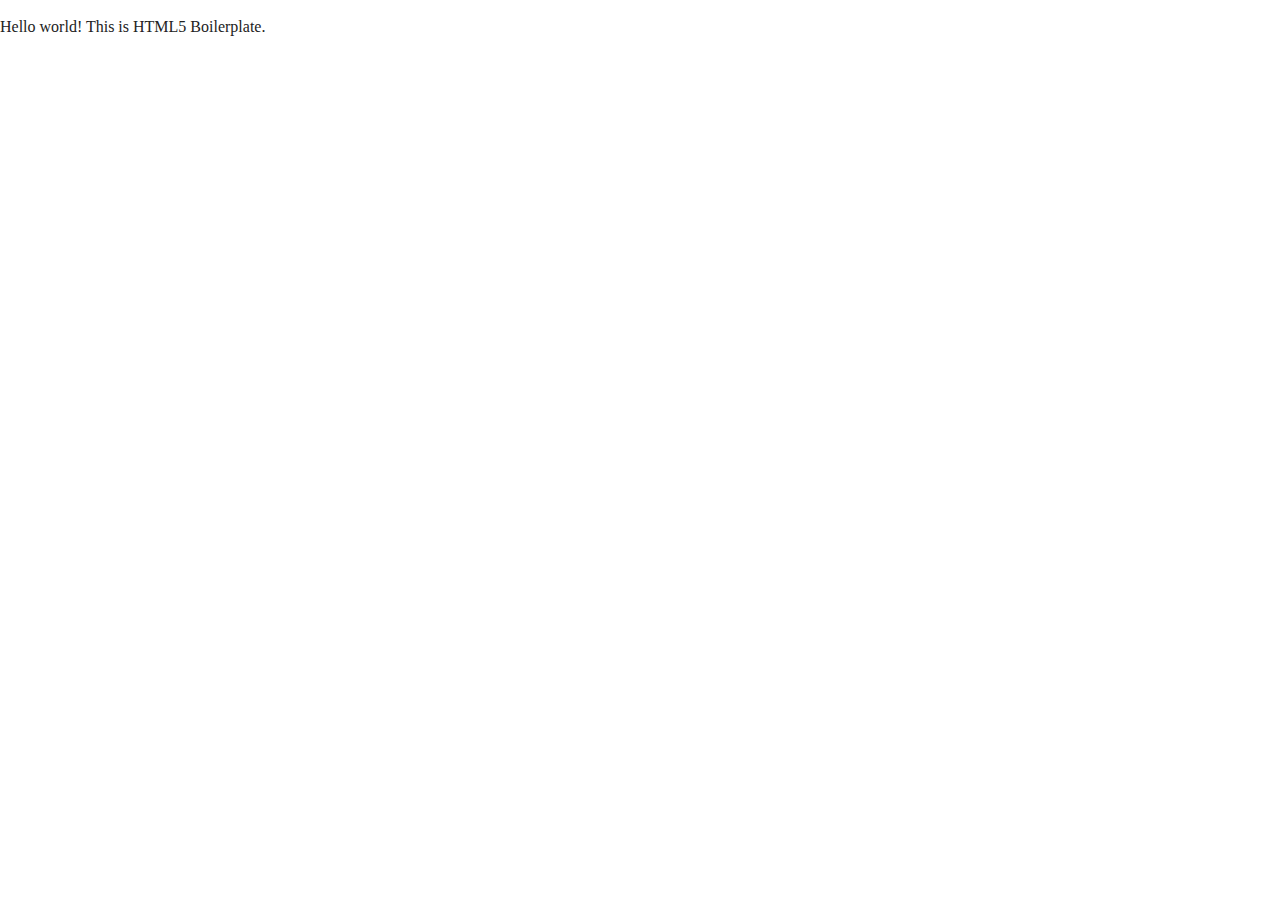
==== about/index.html @ 907ae1ca "Added index.html to about and faq directories" ====
<!doctype html>
<html class="no-js" lang="">

<head>
  <meta charset="utf-8">
  <title></title>
  <meta name="description" content="">
  <meta name="viewport" content="width=device-width, initial-scale=1">

  <meta property="og:title" content="">
  <meta property="og:type" content="">
  <meta property="og:url" content="">
  <meta property="og:image" content="">

  <link rel="manifest" href="site.webmanifest">
  <link rel="apple-touch-icon" href="icon.png">
  <!-- Place favicon.ico in the root directory -->

  <link rel="stylesheet" href="../css/normalize.css">
  <link rel="stylesheet" href="../css/main.css">

  <meta name="theme-color" content="#fafafa">
</head>

<body>

  <!-- Add your site or application content here -->
  <p>Hello world! This is HTML5 Boilerplate.</p>
  <script src="../js/vendor/modernizr-3.11.2.min.js"></script>
  <script src="../js/plugins.js"></script>
  <script src="../js/main.js"></script>

  <!-- Google Analytics: change UA-XXXXX-Y to be your site's ID. -->
  <script>
    window.ga = function () { ga.q.push(arguments) }; ga.q = []; ga.l = +new Date;
    ga('create', 'UA-XXXXX-Y', 'auto'); ga('set', 'anonymizeIp', true); ga('set', 'transport', 'beacon'); ga('send', 'pageview')
  </script>
  <script src="https://www.google-analytics.com/analytics.js" async></script>
</body>

</html>
---- css/main.css ----
/*! HTML5 Boilerplate v8.0.0 | MIT License | https://html5boilerplate.com/ */

/* main.css 2.1.0 | MIT License | https://github.com/h5bp/main.css#readme */
/*
 * What follows is the result of much research on cross-browser styling.
 * Credit left inline and big thanks to Nicolas Gallagher, Jonathan Neal,
 * Kroc Camen, and the H5BP dev community and team.
 */

/* ==========================================================================
   Base styles: opinionated defaults
   ========================================================================== */

html {
  color: #222;
  font-size: 1em;
  line-height: 1.4;
}

/*
 * Remove text-shadow in selection highlight:
 * https://twitter.com/miketaylr/status/12228805301
 *
 * Vendor-prefixed and regular ::selection selectors cannot be combined:
 * https://stackoverflow.com/a/16982510/7133471
 *
 * Customize the background color to match your design.
 */

::-moz-selection {
  background: #b3d4fc;
  text-shadow: none;
}

::selection {
  background: #b3d4fc;
  text-shadow: none;
}

/*
 * A better looking default horizontal rule
 */

hr {
  display: block;
  height: 1px;
  border: 0;
  border-top: 1px solid #ccc;
  margin: 1em 0;
  padding: 0;
}

/*
 * Remove the gap between audio, canvas, iframes,
 * images, videos and the bottom of their containers:
 * https://github.com/h5bp/html5-boilerplate/issues/440
 */

audio,
canvas,
iframe,
img,
svg,
video {
  vertical-align: middle;
}

/*
 * Remove default fieldset styles.
 */

fieldset {
  border: 0;
  margin: 0;
  padding: 0;
}

/*
 * Allow only vertical resizing of textareas.
 */

textarea {
  resize: vertical;
}

/* ==========================================================================
   Author's custom styles
   ========================================================================== */

/* ==========================================================================
   Helper classes
   ========================================================================== */

/*
 * Hide visually and from screen readers
 */

.hidden,
[hidden] {
  display: none !important;
}

/*
 * Hide only visually, but have it available for screen readers:
 * https://snook.ca/archives/html_and_css/hiding-content-for-accessibility
 *
 * 1. For long content, line feeds are not interpreted as spaces and small width
 *    causes content to wrap 1 word per line:
 *    https://medium.com/@jessebeach/beware-smushed-off-screen-accessible-text-5952a4c2cbfe
 */

.sr-only {
  border: 0;
  clip: rect(0, 0, 0, 0);
  height: 1px;
  margin: -1px;
  overflow: hidden;
  padding: 0;
  position: absolute;
  white-space: nowrap;
  width: 1px;
  /* 1 */
}

/*
 * Extends the .sr-only class to allow the element
 * to be focusable when navigated to via the keyboard:
 * https://www.drupal.org/node/897638
 */

.sr-only.focusable:active,
.sr-only.focusable:focus {
  clip: auto;
  height: auto;
  margin: 0;
  overflow: visible;
  position: static;
  white-space: inherit;
  width: auto;
}

/*
 * Hide visually and from screen readers, but maintain layout
 */

.invisible {
  visibility: hidden;
}

/*
 * Clearfix: contain floats
 *
 * For modern browsers
 * 1. The space content is one way to avoid an Opera bug when the
 *    `contenteditable` attribute is included anywhere else in the document.
 *    Otherwise it causes space to appear at the top and bottom of elements
 *    that receive the `clearfix` class.
 * 2. The use of `table` rather than `block` is only necessary if using
 *    `:before` to contain the top-margins of child elements.
 */

.clearfix::before,
.clearfix::after {
  content: " ";
  display: table;
}

.clearfix::after {
  clear: both;
}

/* ==========================================================================
   EXAMPLE Media Queries for Responsive Design.
   These examples override the primary ('mobile first') styles.
   Modify as content requires.
   ========================================================================== */

@media only screen and (min-width: 35em) {
  /* Style adjustments for viewports that meet the condition */
}

@media print,
  (-webkit-min-device-pixel-ratio: 1.25),
  (min-resolution: 1.25dppx),
  (min-resolution: 120dpi) {
  /* Style adjustments for high resolution devices */
}

/* ==========================================================================
   Print styles.
   Inlined to avoid the additional HTTP request:
   https://www.phpied.com/delay-loading-your-print-css/
   ========================================================================== */

@media print {
  *,
  *::before,
  *::after {
    background: #fff !important;
    color: #000 !important;
    /* Black prints faster */
    box-shadow: none !important;
    text-shadow: none !important;
  }

  a,
  a:visited {
    text-decoration: underline;
  }

  a[href]::after {
    content: " (" attr(href) ")";
  }

  abbr[title]::after {
    content: " (" attr(title) ")";
  }

  /*
   * Don't show links that are fragment identifiers,
   * or use the `javascript:` pseudo protocol
   */
  a[href^="#"]::after,
  a[href^="javascript:"]::after {
    content: "";
  }

  pre {
    white-space: pre-wrap !important;
  }

  pre,
  blockquote {
    border: 1px solid #999;
    page-break-inside: avoid;
  }

  /*
   * Printing Tables:
   * https://web.archive.org/web/20180815150934/http://css-discuss.incutio.com/wiki/Printing_Tables
   */
  thead {
    display: table-header-group;
  }

  tr,
  img {
    page-break-inside: avoid;
  }

  p,
  h2,
  h3 {
    orphans: 3;
    widows: 3;
  }

  h2,
  h3 {
    page-break-after: avoid;
  }
}
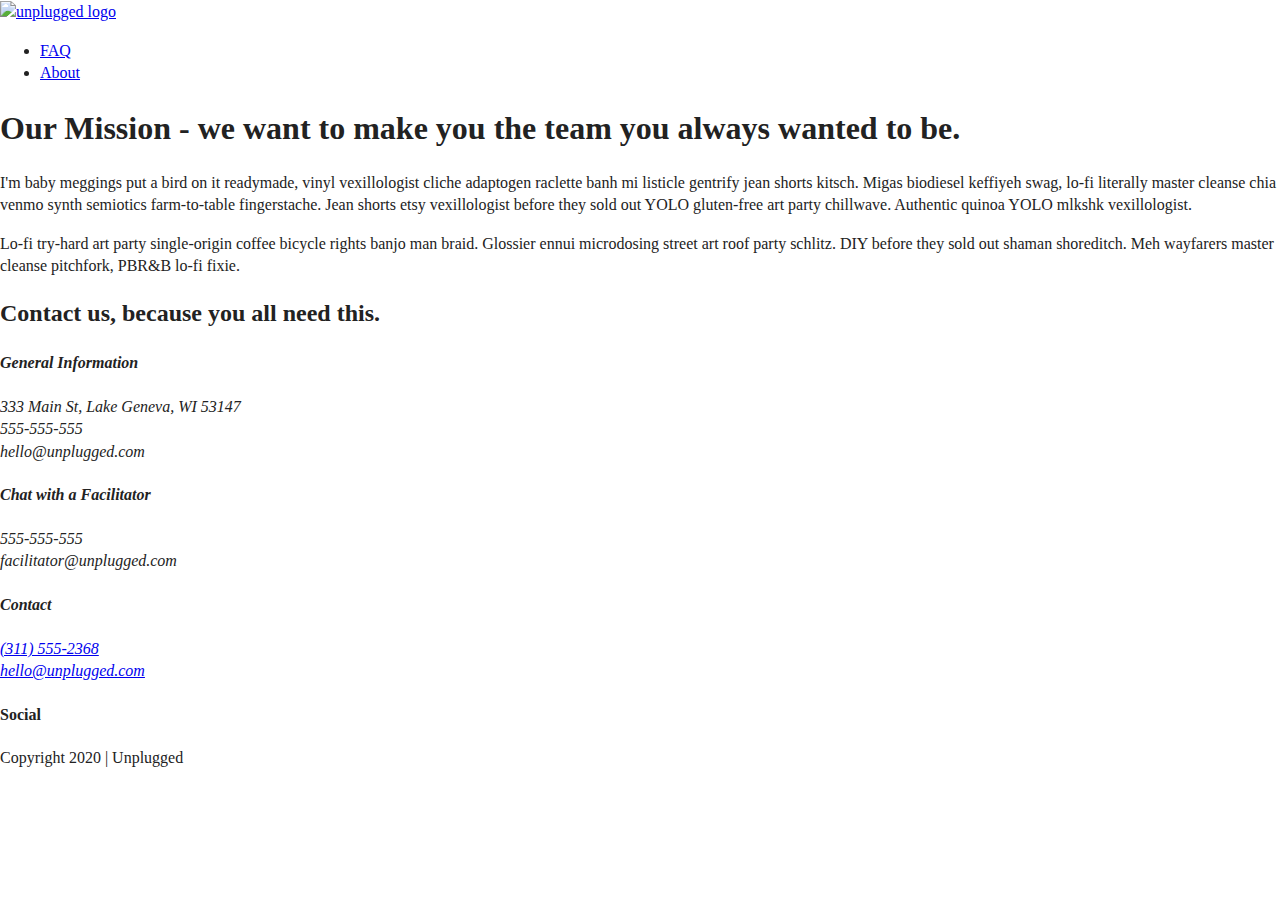
==== commit e898a040: "Added HTML to about page" ====
--- a/about/index.html
+++ b/about/index.html
@@ -3,7 +3,7 @@
 
 <head>
   <meta charset="utf-8">
-  <title></title>
+  <title>About | Unplugged</title>
   <meta name="description" content="">
   <meta name="viewport" content="width=device-width, initial-scale=1">
 
@@ -12,8 +12,8 @@
   <meta property="og:url" content="">
   <meta property="og:image" content="">
 
-  <link rel="manifest" href="site.webmanifest">
-  <link rel="apple-touch-icon" href="icon.png">
+  <link rel="manifest" href="../site.webmanifest">
+  <link rel="apple-touch-icon" href="../icon.png">
   <!-- Place favicon.ico in the root directory -->
 
   <link rel="stylesheet" href="../css/normalize.css">
@@ -24,8 +24,89 @@
 
 <body>
 
-  <!-- Add your site or application content here -->
-  <p>Hello world! This is HTML5 Boilerplate.</p>
+  <header>
+    <div class="content-wrapper">
+      <a href="#"><img src="" alt="unplugged logo"></a>
+      <div class="header-divder"></div>
+    <nav>
+      <ul>
+        <li>
+          <a href="faq/index.html">FAQ</a>
+        </li>
+        <li>
+          <a href="about/index.html">About</a>
+        </li>
+      </ul>
+    </nav>
+  </div> <!--header content-wrapper ends-->
+  </header>
+  
+  <main>
+    <section class="mission">
+      <div class="content-wrapper">
+        <h1>Our Mission - we want to make you the team you always wanted to be.</h1>
+        <div class="mission-content">
+          <p>I'm baby meggings put a bird on it readymade, vinyl vexillologist cliche adaptogen raclette banh mi listicle gentrify jean shorts kitsch. Migas biodiesel keffiyeh swag, lo-fi literally master cleanse chia venmo synth semiotics farm-to-table fingerstache. Jean shorts etsy vexillologist before they sold out YOLO gluten-free art party chillwave. Authentic quinoa YOLO mlkshk vexillologist.</p>
+          <p>Lo-fi try-hard art party single-origin coffee bicycle rights banjo man braid. Glossier ennui microdosing street art roof party schlitz. DIY before they sold out shaman shoreditch. Meh wayfarers master cleanse pitchfork, PBR&B lo-fi fixie.</p>
+        </div>
+      </div> <!--mission content wrapper ends-->
+    </section>
+
+  <section class="map">
+      <figure>
+      </figure>
+  </section>
+
+  <section class="contact-section">
+    <div class="content-wrapper">
+      <h2>Contact us, because you all need this.</h2>
+      <address class="contact-content">
+        <div>
+          <h4>General Information</h4>
+          <p>
+            333 Main St, Lake Geneva, WI 53147<br>
+            555-555-555<br>
+            hello@unplugged.com
+          </p>
+        </div>
+        <div>
+          <h4>Chat with a Facilitator</h4>
+          <p>
+            555-555-555<br>
+            facilitator@unplugged.com
+          </p>
+        </div> 
+      </address> <!-- contact-content  ends -->
+    </div> <!--contact section content wrapper ends-->
+  </section>
+</main>
+
+  <footer>
+    <div class="content-wrapper">
+      <div class="footer-content">
+        <address class="contact">
+          <h4>Contact</h4>
+          <p>
+            <a href="tel:+13115552368">(311) 555-2368</a><br>
+            <a href="mailto:hello@unplugged.com">hello@unplugged.com</a>
+          </p>
+        </address>
+        <div class="social">
+          <h4>Social</h4>
+          <div class="social-icons"> 
+            <p><a href="https://www.facebook.com/skillcrush" target="_blank"></a></p>
+            <p><a href="https://www.twitter.com/skillcrush" target="_blank"></a></p>
+            <p><a href="https://instagram.com/skillcrush" target="_blank"></a></p>
+          </div>
+        </div>
+      </div> <!--footer-content ends-->
+    </div> <!--footer content-wrapper ends-->
+
+    <div class="copyright">
+      <p>Copyright 2020 | Unplugged</p>
+    </div>
+  </footer>
+
   <script src="../js/vendor/modernizr-3.11.2.min.js"></script>
   <script src="../js/plugins.js"></script>
   <script src="../js/main.js"></script>
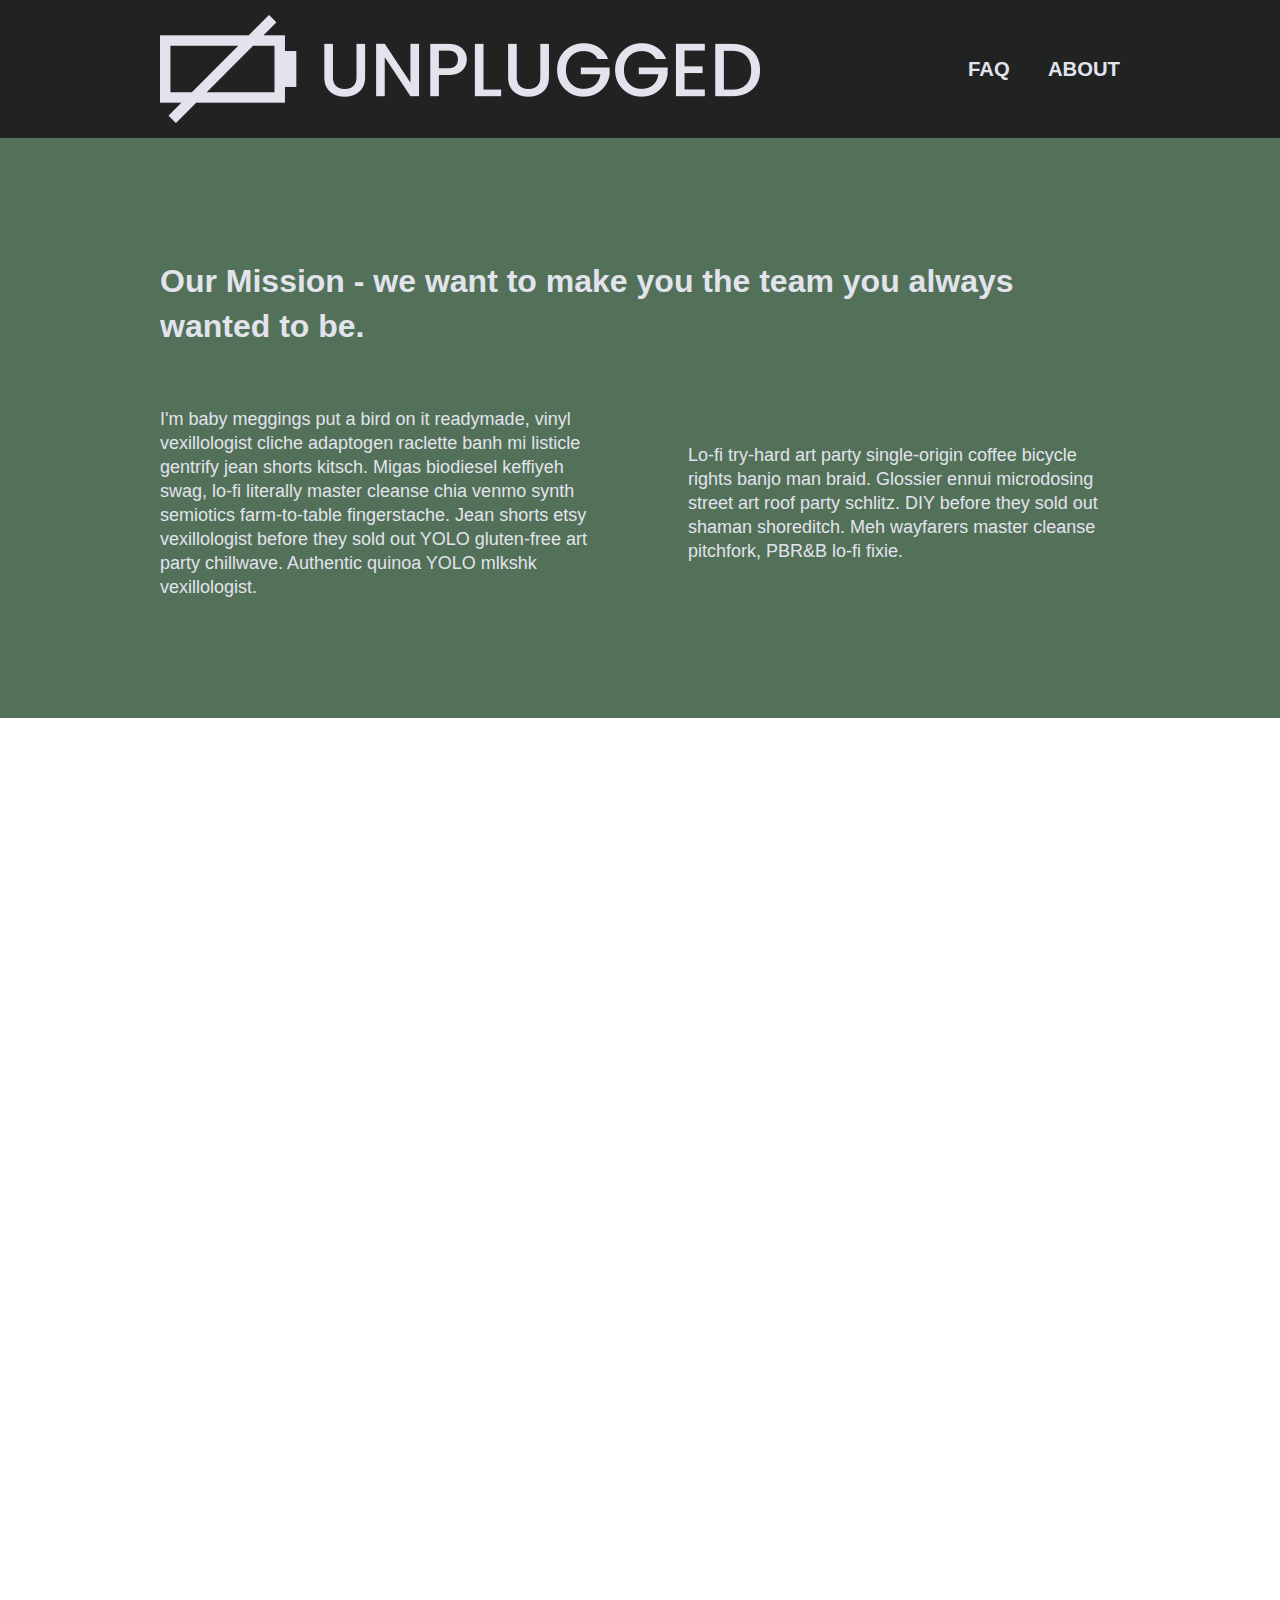
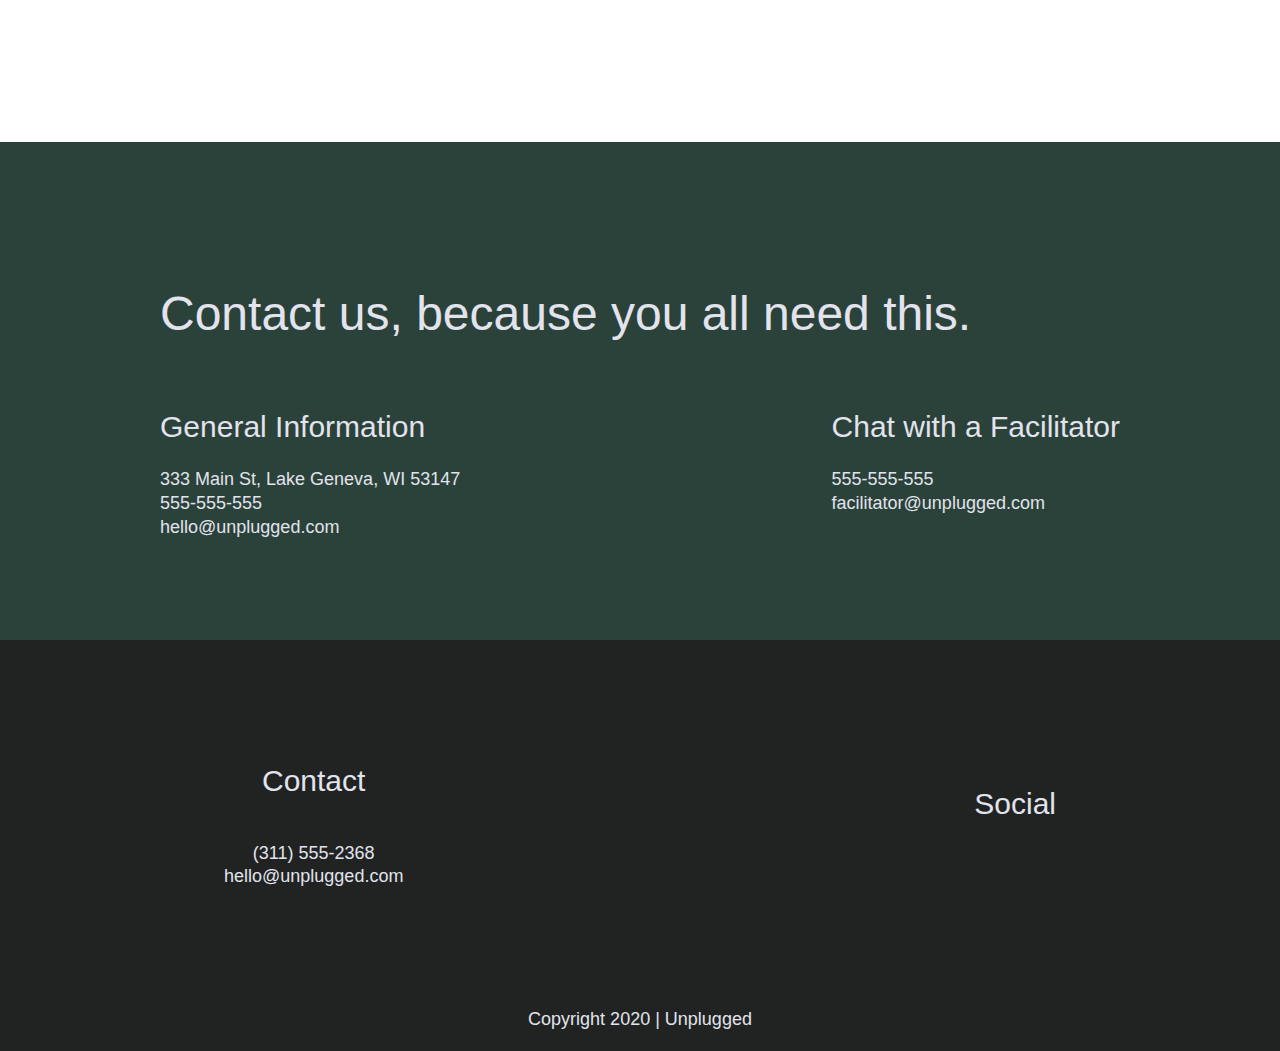
==== commit e4a5c9ce: "Added responsive map to about page" ====
--- a/about/index.html
+++ b/about/index.html
@@ -26,7 +26,7 @@
 
   <header>
     <div class="content-wrapper">
-      <a href="#"><img src="" alt="unplugged logo"></a>
+      <a href="#"><img src="../img/unpluggedlogo.png" alt="unplugged logo"></a>
       <div class="header-divder"></div>
     <nav>
       <ul>
@@ -54,6 +54,7 @@
 
   <section class="map">
       <figure>
+        <iframe src="https://www.google.com/maps/embed?pb=!1m18!1m12!1m3!1d19233.319482261864!2d-73.9752461101205!3d40.77617667245491!2m3!1f0!2f0!3f0!3m2!1i1024!2i768!4f13.1!3m3!1m2!1s0x89c2588d789a1e89%3A0xfb4165edf94e2390!2sBow%20Bridge!5e0!3m2!1sen!2suk!4v1592918005366!5m2!1sen!2suk" width="600" height="450" frameborder="0" style="border:0;" allowfullscreen="" aria-hidden="false" tabindex="0"></iframe>
       </figure>
   </section>
 
--- a/css/main.css
+++ b/css/main.css
@@ -86,6 +86,344 @@
 /* ==========================================================================
    Author's custom styles
    ========================================================================== */
+/* General styles */
+
+  html {
+    font-size: 16px;
+  }
+  
+  body {
+    font-family: 'Open Sans', sans-serif;
+    text-align: left;
+    font-weight: 1em;
+    color: #e2e3ed;
+  }
+  
+  img { 
+    width: 100%;
+  }
+  
+  figure {
+    margin: 0;
+  }
+
+  ul, 
+  ol {
+    list-style-type: none;
+   
+  }
+  
+  a {
+    color: #e2e3ed;
+    text-decoration: none;
+  }
+  
+  h2 {
+    font-family: 'Poppins', sans-serif;
+    font-size: 1.875em;
+    font-weight: 500;
+  }
+  
+  h3, 
+  h4 {
+    font-family: 'Poppins', sans-serif;
+    margin: 20px 0;
+    font-size: 1.125em;
+    font-weight: 500;
+  }
+  
+  p {
+    font-size: .875em;
+    line-height: 1.5;
+  }
+  
+  address {
+   text-decoration: none;
+   font-style: normal;
+  }
+   
+  .content-wrapper {
+    width: 90%;
+    margin: 50px 0;
+  }
+  
+  /* -------------------- Base Header - Footer Styles -------------------- */
+  
+  header,
+  footer {
+    display: flex;
+    justify-content: center;
+    align-items: center;
+    flex-flow: row wrap;
+    background-color: #202322;
+
+  }
+  
+  header {
+    padding: 15px 0;
+  }
+  
+  header .content-wrapper {
+    display: flex;
+    justify-content: center;
+    align-items: center;
+    flex-flow: row wrap;
+    margin: 0;
+  }
+
+  header figure {
+    width: 60%;
+    display: flex;
+    justify-content: center;
+    align-items: center;
+    flex-flow: row wrap;
+  }
+  
+  .header-divider {
+    background: #3a3a3a; 
+    width: 100%;
+    height: 1px;
+    margin: 10px 0 20px 0;
+  }
+  
+  header nav {
+    display: flex;
+    justify-content: space-around;
+    align-items: center;
+    flex-flow: row wrap;
+    font-size: 1.125em;
+    font-weight: 700;
+    width: 60%;
+    text-transform: uppercase;
+  }
+  
+  header nav ul {
+    display: flex;
+    justify-content: space-around;
+    width: 100%;
+  }
+
+  header nav ul li {
+    font-size: 1.125em;
+  }
+  
+  footer {
+    flex-direction: column;
+    text-align: center;
+  }
+  
+  footer p {
+    margin: 0;
+
+  }
+  
+  footer .content-wrapper {
+    width: 55%;
+    margin: 50px 0;
+  }
+  
+  footer .contact {
+    margin-bottom: 50px;
+  }
+  
+  footer .social-icons {
+    display: flex;
+    justify-content: space-around;
+    align-items: center;
+  }
+  
+  footer .social-icons p {
+    display: flex;
+    justify-content: center;
+    align-items: center;
+  }
+  
+  footer .copyright {
+    margin: 20px 0;
+  }
+
+  footer h4 {
+    font-size: 2.5em;
+  }
+  
+  /* -------------------- Mobile Styles - Homepage -------------------- */
+  
+  /* Hero Area */
+  
+  .hero-area {
+    display: flex;
+    justify-content: center;
+    flex-flow: row wrap;
+    background: url('../img/jake-melara-30679-unsplash.jpg') center no-repeat;
+    background-size: cover;   
+    min-height: 500px;
+
+  }
+
+  .hero-area h1 {
+    font-family: 'Poppins', Helvetica, Arial, sans-serif;
+    font-weight: 500; 
+    line-height: 1.2; 
+  }
+  
+  /* Aside */
+  
+  aside {
+    background-color: #527158;
+    display: flex;
+    justify-content: center;
+    align-items: center;
+    flex-flow: row wrap;
+  }
+
+  aside .form{
+    margin-top: 30px;
+  }
+  
+  input[type=text] {
+    box-sizing: border-box;
+    width: 100%;
+    color: #2a423a;
+    font-style: italic;
+    padding: 1em;
+  }
+  
+  input[type=button] {
+    width: 100%;
+    padding: 20px 0;
+    margin-top: 20px;
+    background-color: #2a423a;
+    font-family: 'Poppins', Helvetica, Arial, sans-serif;
+    font-weight: 500;
+    font-size: 1.125em;
+    color: #e2e3ed;
+    border: none;
+    text-align: center;
+    text-transform: uppercase;
+  }
+  
+  /* Features */
+  
+  .features {
+    background: url('../img/rawpixel-800820-unsplash1.jpg') center no-repeat;
+    background-size: cover; 
+    display: flex;
+    justify-content: center;
+    flex-flow: row wrap;
+    
+  }
+  
+  .features h2 {
+    margin-bottom: 60px;
+  }
+  
+  .features article {
+    width: 63%;
+    margin: 30px 0;
+  }
+  
+  .features .features-items {
+    display: flex;
+    justify-content: center;
+    align-items: center;
+    flex-flow: row wrap;
+  }
+  
+  .features p {
+    margin: 0;
+    text-align: center;
+  }
+  
+  /* Reviews */
+  
+  .reviews {
+    display: flex;
+    justify-content: center;
+    flex-flow: row wrap;
+    background-color: #2a423a;
+  }
+  
+  .reviews h2 {
+    margin-bottom: 40px;
+  }
+  
+  .reviews h3 {
+    width: 55%;
+    margin: 20px 0;
+  }
+  
+  /* ==========================================================================
+     About Page
+     ========================================================================== */
+  
+  .mission {
+    display: flex;
+    justify-content: center;
+    align-items: center;
+    flex-flow: row wrap;
+    background-color: #527158;
+  }
+
+  .map figure {
+    width: 100%;
+    height: 0; 
+    padding-bottom: 80%; 
+    overflow: hidden;
+    position: relative;
+}
+
+.map iframe {
+    width: 100%;
+    height: 100%;
+    position: absolute; 
+    top: 0; 
+    left: 0; 
+}
+  
+  .contact-section {
+    display: flex;
+    justify-content: center;
+    align-items: center;
+    flex-flow: row wrap;
+    background-color: #2a423a;
+  }
+  
+  .contact-content p {
+    margin: 0;
+  }
+  
+  /* ==========================================================================
+     FAQ Page
+     ========================================================================== */
+  
+  .faq {
+    display: flex;
+    justify-content: center;
+    align-items: center;
+    flex-flow: row wrap;
+    background-color: #527158;
+  }
+  
+  .faq .content-wrapper {
+    margin: 50px 0 0 0;
+    display: flex;
+    justify-content: center;
+    align-items: center;
+    flex-flow: row wrap;
+  }
+  
+  .faq h2 {
+    margin-bottom: 40px;
+    line-height: 1;
+  }
+  
+  .faq-content {
+    margin-bottom: 50px;
+  }
+
+  .faq-content h4 {
+    line-height: 1.333;
+  }
 
 /* ==========================================================================
    Helper classes
@@ -175,17 +513,292 @@
    Modify as content requires.
    ========================================================================== */
 
-@media only screen and (min-width: 35em) {
-  /* Style adjustments for viewports that meet the condition */
-}
-
-@media print,
-  (-webkit-min-device-pixel-ratio: 1.25),
-  (min-resolution: 1.25dppx),
-  (min-resolution: 120dpi) {
-  /* Style adjustments for high resolution devices */
-}
-
+   @media only screen and (min-width:768px) {
+    /*Tablet styles here*/
+  
+    /* General styles */
+    .content-wrapper {
+      max-width: 640px;
+      margin: 100px 0;
+    }
+        
+    h2 {
+      font-size: 2.25em;
+      line-height: 1.333;
+  }
+  
+  h3 {
+      font-size: 1.5em;
+      line-height: 1.25;
+  }
+  
+    /* Header */
+    header {
+      justify-content: space-around;
+      padding: 33px 0;
+    }
+  
+    header .content-wrapper {
+      width: 100%;
+      justify-content: space-between;
+    }
+  
+    header figure {
+      width: 30%;
+    }
+  
+    header nav {
+      width: 20%;
+    }
+  
+    header nav ul {
+      justify-content: space-between;
+    }
+  
+    .header-divider {
+      display: none;
+    }
+    /* Hero Area */
+
+    .hero-area {
+      min-height: 600px;
+    }
+  
+    .hero-area h1 {
+      font-size: 3em;
+      line-height: 1;
+      margin: 0;
+  }
+  
+    /* Aside */
+    aside .content-wrapper {
+      margin: 50px 0;
+      display: flex;
+      justify-content: space-between;
+      flex-flow: row wrap;
+    }
+  
+    aside .content-wrapper .form-description,
+    aside .content-wrapper .form {
+      width: 40%;
+      margin: 0;
+    }
+  
+    /* Features */
+  
+    .features h2 {
+      margin-bottom: 20px;
+    }
+  
+    .features article {
+      display: flex;
+      justify-content: center;
+      align-items: center;
+      flex-flow: column wrap;
+      flex-basis: 50%;
+    }
+    
+    .features .features-item-description {
+      width: 62%;
+    }
+  
+    /* Reviews */
+    .reviews article {
+      display: flex;
+      justify-content: space-between;
+    }
+  
+    .reviews h2 {
+      width: 85%;
+    }
+  
+    .reviews article figure,
+    .reviews article div {
+      width: 49%;
+    }
+  
+    .reviews h3 {
+      width: 75%;
+      margin: 0;
+  }
+    /* Footer */
+    footer .content-wrapper {
+      width: 65%;
+      margin: 100px 0;
+    }
+  
+    footer .footer-content {
+      display: flex;
+      justify-content: space-between;
+      align-items: center;
+      flex-direction: row;
+    }
+  
+    footer .contact {
+      margin-bottom: 0;
+    }
+  
+    footer h4 {
+      font-size: 1.5em;
+      margin-bottom: 40px;
+    }
+  
+    footer p {
+        line-height: 1.285;
+    }
+  
+    footer .copyright {
+      width: 100%;
+    }
+  
+    /* ==========================================================================
+     About Page
+     ========================================================================== */
+  
+    .mission-content {
+      display: flex;
+      justify-content: space-between;
+      align-items: center;
+      padding-top: 20px;
+    }
+  
+    .mission-content p {
+      width: 45%;
+    }
+  
+    .contact-section .content-wrapper h2 {
+      width: 80%;
+    }
+  
+    .contact-content {
+      display: flex;
+      justify-content: space-between;
+      align-items: flex-start;
+    }
+  
+    .contact-content h4 {
+      font-size: 1.5em;
+    }
+  
+    /* ==========================================================================
+     FAQ Page
+     ========================================================================== */
+  
+    .faq .content-wrapper {
+      justify-content: space-between;
+    }
+  
+    .faq-content {
+      flex-basis: 45%;
+    }
+  
+    .faq h2 {
+      width: 100%;
+    }
+  
+    .faq h4,
+    .faq p {
+        font-size: .875em;
+        line-height: 1.125;
+    }
+  }
+  
+  @media only screen and (min-width:1200px) {
+    /*Desktop styles here*/
+  
+    header {
+      padding: 15px 0;
+    }
+  
+    .content-wrapper {
+      max-width: 960px;
+    }
+  
+    h2 {
+      font-size: 2.25em;
+    }
+  
+    h3,
+    h4 {
+        font-size: 1.875em;
+    }
+  
+    p {
+        font-size: 1.125em;
+        line-height: 1.333;
+    }
+    /* Hero */
+    .hero-area h1 {
+      font-size: 3.75em;
+      width: 80%;
+  }
+  
+    /* Aside */
+    aside .content-wrapper {
+      justify-content: space-around;
+    }
+  
+    aside .content-wrapper .form-description,
+    aside .content-wrapper .form {
+      width: 30%;
+    }
+  
+    .form-description p {
+      font-size: 1.125em;
+    }
+  
+    /* Features */
+  
+    .features h2 {
+      width: 90%;
+    }
+  
+    .features article {
+      flex-basis: 33%;
+    }
+    
+    /* Reviews */
+  
+    .reviews h2 {
+      padding-bottom: 50px; 
+    }
+    
+    .reviews article div {
+      width: 42%;
+    }
+  
+    footer h4 {
+      font-size: 1.875em;
+    }
+  
+    /* ==========================================================================
+    About Page
+    ========================================================================== */
+  
+    .mission h2,
+    .contact-section .content-wrapper h2 {
+        width: 95%;
+        font-size: 3em;
+    }
+  
+    .contact-content h4 {
+      font-size: 1.875em;
+    }
+  
+    /* ==========================================================================
+    FAQ Page
+    ========================================================================== */
+    .faq h2 {
+      width: 100%;
+      font-size: 3em;
+    }
+      
+    .faq h4,
+    .faq p {
+        font-size: 1.125em;
+        line-height: 1;
+    }
+  }
 /* ==========================================================================
    Print styles.
    Inlined to avoid the additional HTTP request:
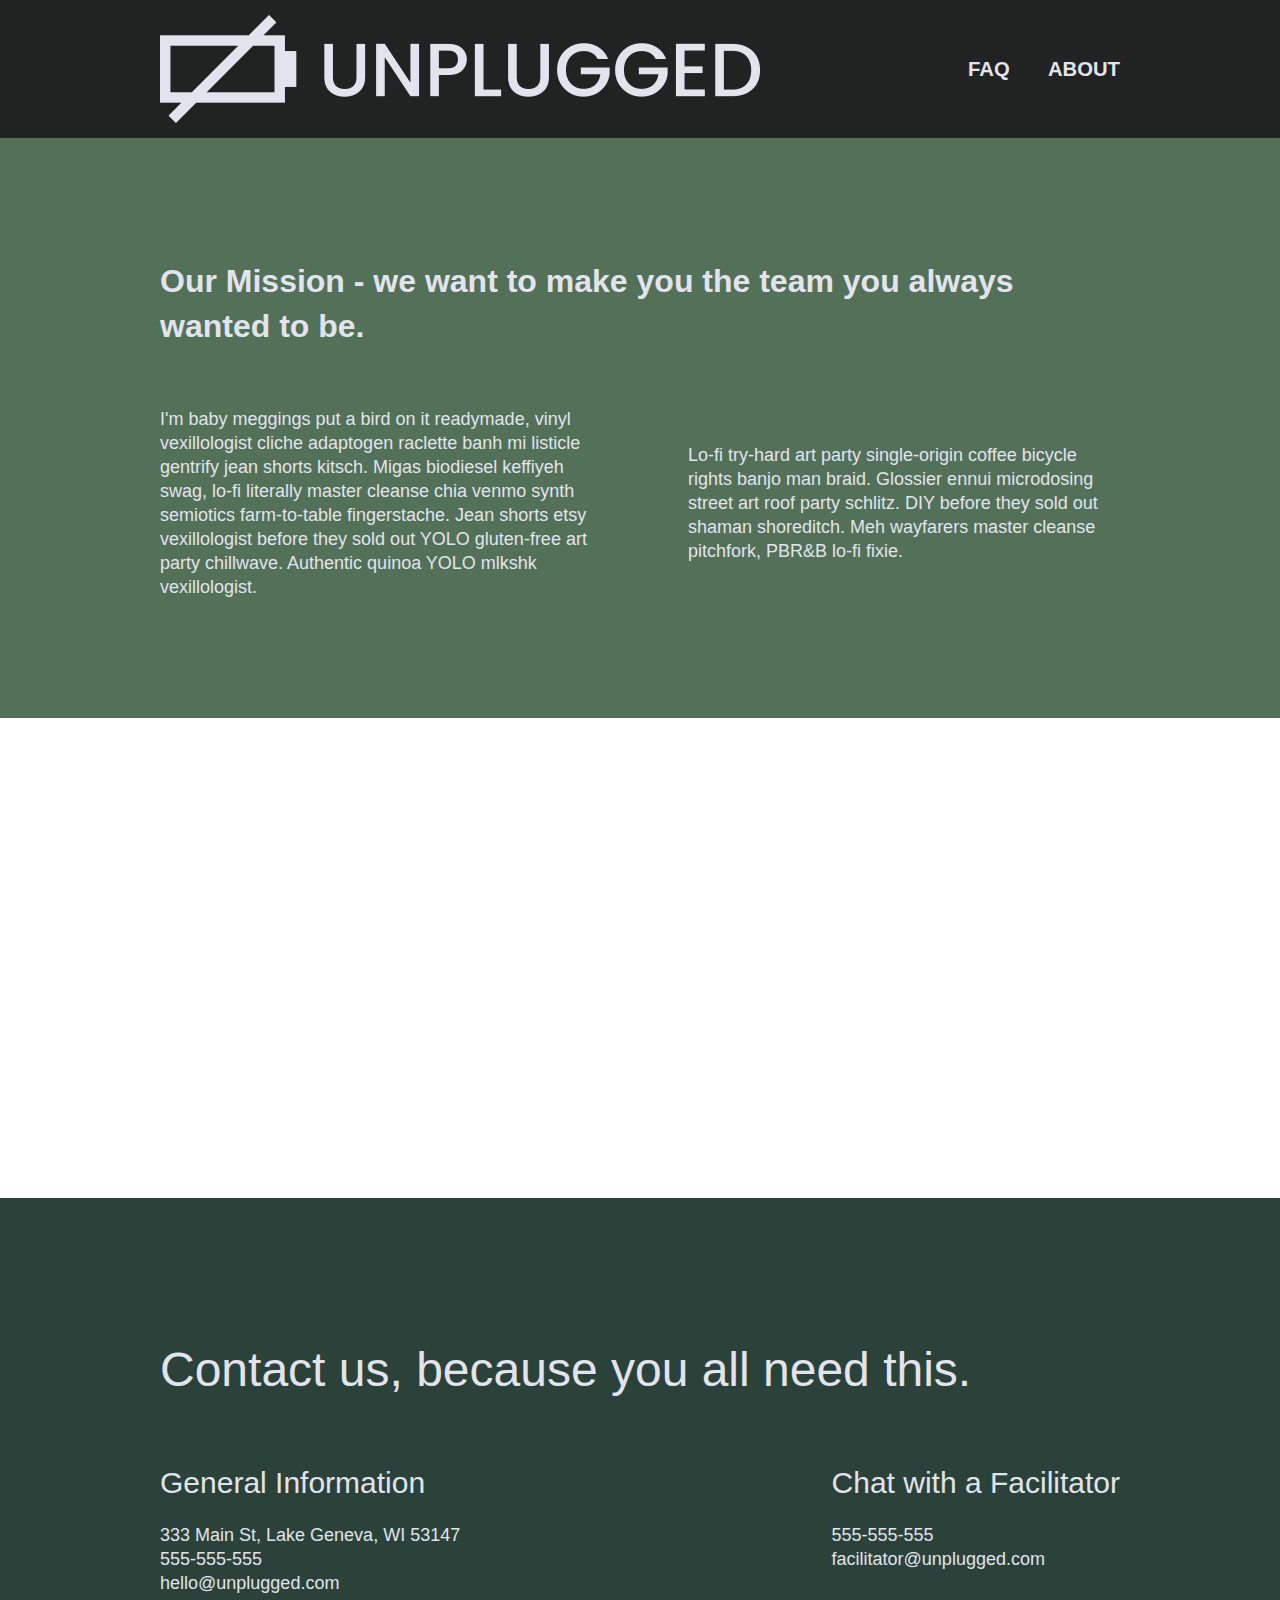
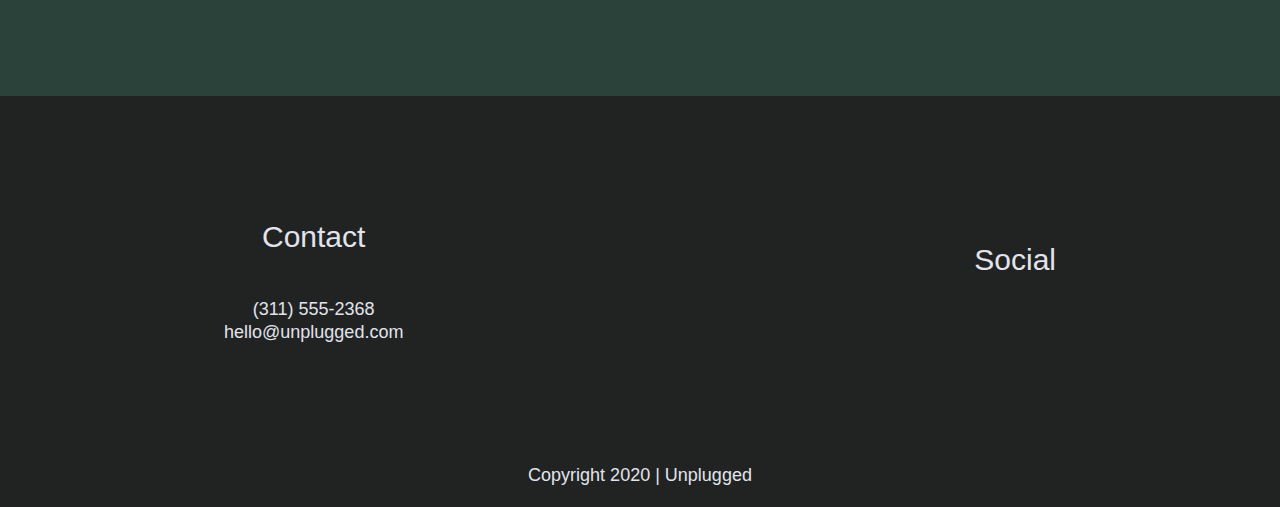
==== commit 9437b0ad: "Made map on about page responsive" ====
--- a/about/index.html
+++ b/about/index.html
@@ -31,10 +31,10 @@
     <nav>
       <ul>
         <li>
-          <a href="faq/index.html">FAQ</a>
+          <a href="../faq/index.html">FAQ</a>
         </li>
         <li>
-          <a href="about/index.html">About</a>
+          <a href="../about/index.html">About</a>
         </li>
       </ul>
     </nav>
--- a/css/main.css
+++ b/css/main.css
@@ -655,6 +655,10 @@
      About Page
      ========================================================================== */
   
+     .map figure {
+      padding-bottom: 45%;
+    }
+
     .mission-content {
       display: flex;
       justify-content: space-between;
@@ -774,7 +778,10 @@
     /* ==========================================================================
     About Page
     ========================================================================== */
-  
+    .map figure {
+      padding-bottom: 37.5%;
+    }
+
     .mission h2,
     .contact-section .content-wrapper h2 {
         width: 95%;
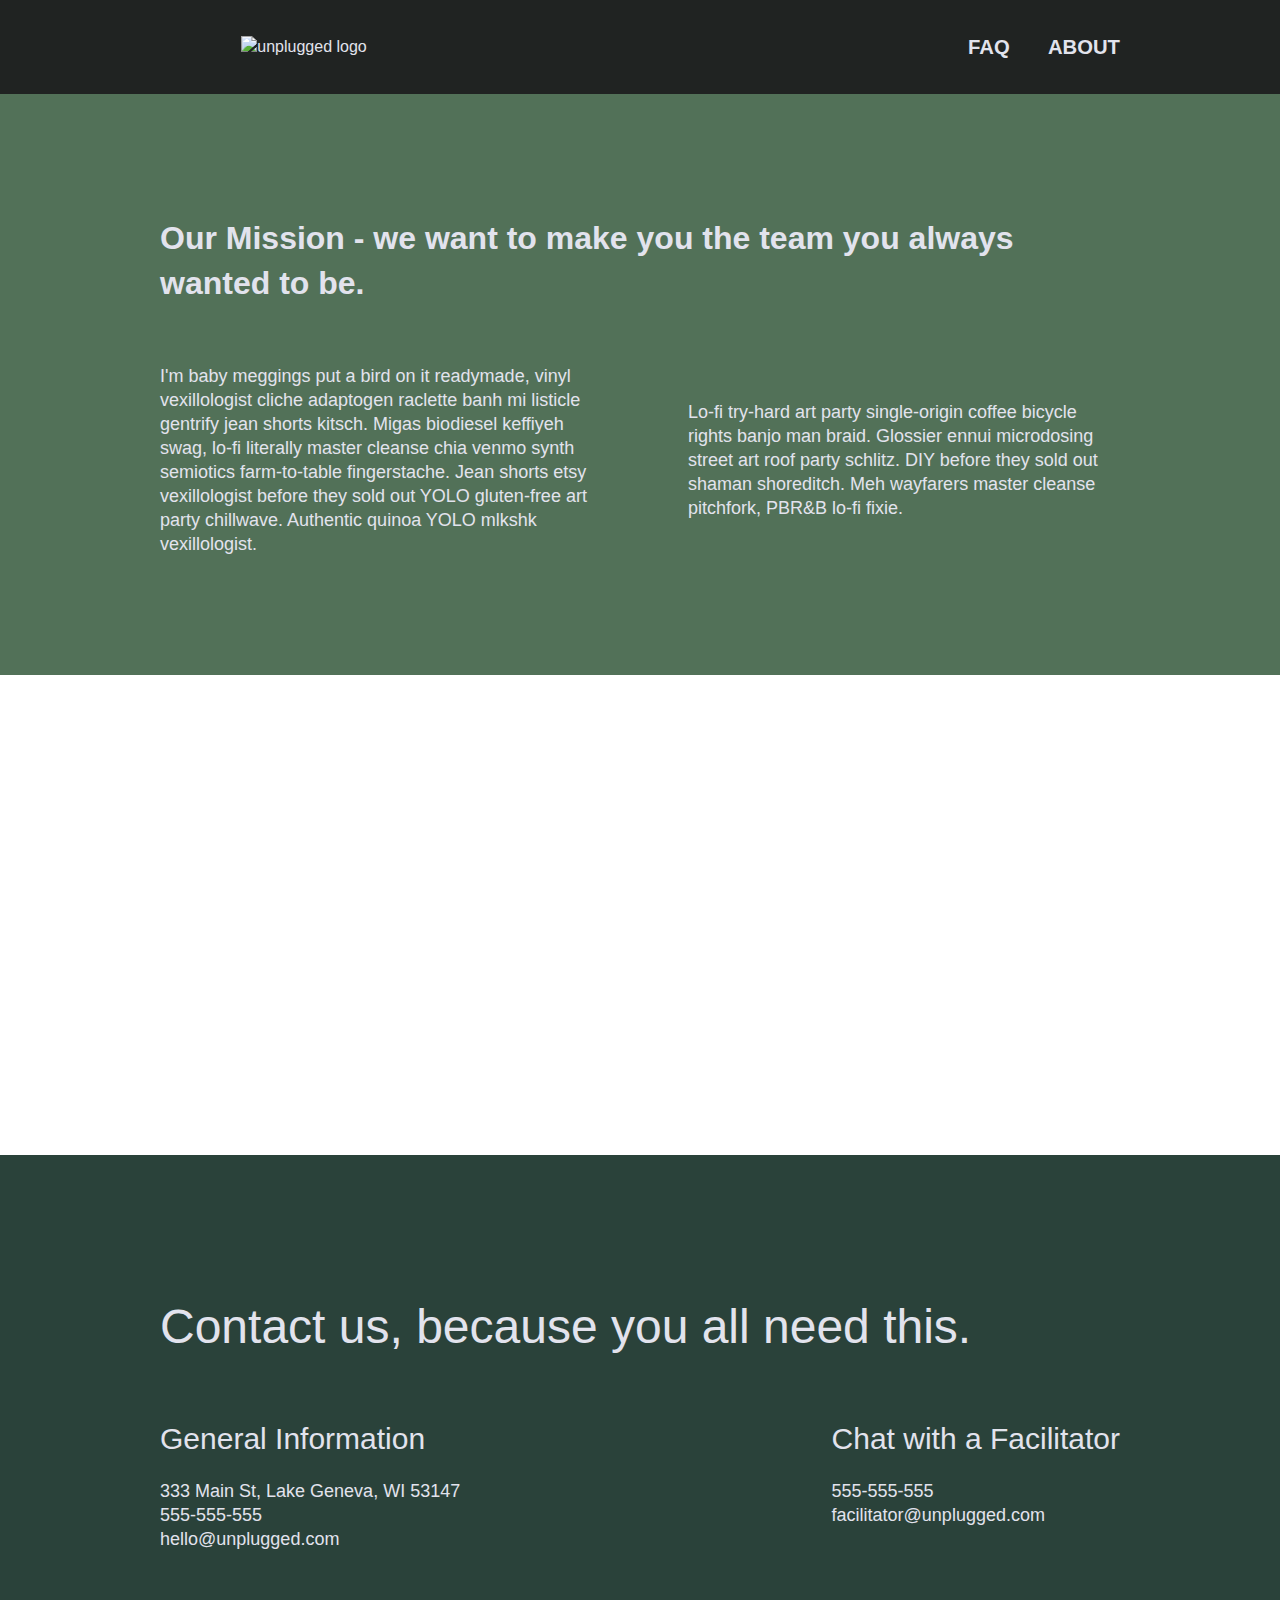
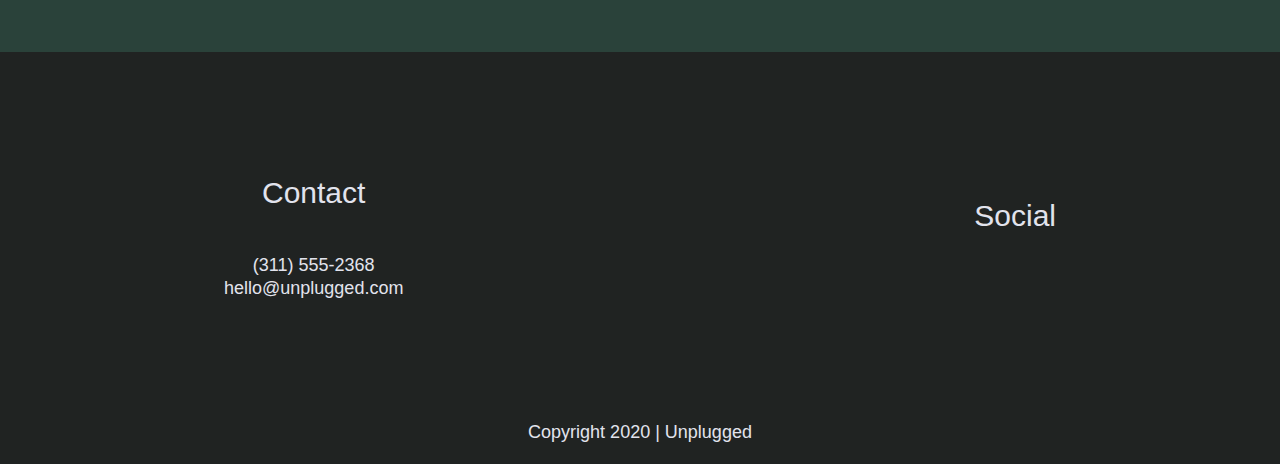
==== commit c2c76b71: "Added Font Awesome social icons" ====
--- a/about/index.html
+++ b/about/index.html
@@ -19,6 +19,9 @@
   <link rel="stylesheet" href="../css/normalize.css">
   <link rel="stylesheet" href="../css/main.css">
 
+  <!-- FontAwesome CDN version 5.5 -->
+  <link rel="stylesheet" href="https://use.fontawesome.com/releases/v5.5.0/css/all.css" integrity="sha384-B4dIYHKNBt8Bc12p+WXckhzcICo0wtJAoU8YZTY5qE0Id1GSseTk6S+L3BlXeVIU" crossorigin="anonymous">
+
   <meta name="theme-color" content="#fafafa">
 </head>
 
@@ -26,20 +29,25 @@
 
   <header>
     <div class="content-wrapper">
-      <a href="#"><img src="../img/unpluggedlogo.png" alt="unplugged logo"></a>
+      <figure>
+        <a href="">
+             <img src="img/unpluggedlogo.png" alt="unplugged logo">
+        </a>
+      </figure>
       <div class="header-divder"></div>
     <nav>
       <ul>
         <li>
-          <a href="../faq/index.html">FAQ</a>
+          <a href="faq/index.html">FAQ</a>
         </li>
         <li>
-          <a href="../about/index.html">About</a>
+          <a href="about/index.html">About</a>
         </li>
       </ul>
     </nav>
   </div> <!--header content-wrapper ends-->
   </header>
+
   
   <main>
     <section class="mission">
@@ -95,9 +103,15 @@
         <div class="social">
           <h4>Social</h4>
           <div class="social-icons"> 
-            <p><a href="https://www.facebook.com/skillcrush" target="_blank"></a></p>
-            <p><a href="https://www.twitter.com/skillcrush" target="_blank"></a></p>
-            <p><a href="https://instagram.com/skillcrush" target="_blank"></a></p>
+            <p>
+              <a href="https://www.facebook.com/skillcrush" target="_blank"><i class="fab fa-facebook"></i></a>
+            </p>
+            <p>
+              <a href="https://www.twitter.com/skillcrush" target="_blank"><i class="fab fa-twitter"></i></a>
+            </p>
+            <p>
+              <a href="https://instagram.com/skillcrush" target="_blank"><i class="fab fa-instagram"></i></a>
+            </p>
           </div>
         </div>
       </div> <!--footer-content ends-->
--- a/css/main.css
+++ b/css/main.css
@@ -316,6 +316,11 @@
   .features h2 {
     margin-bottom: 60px;
   }
+
+  .features i {
+    font-size: 3.75em;
+    margin-bottom: 40px;
+  }
   
   .features article {
     width: 63%;
